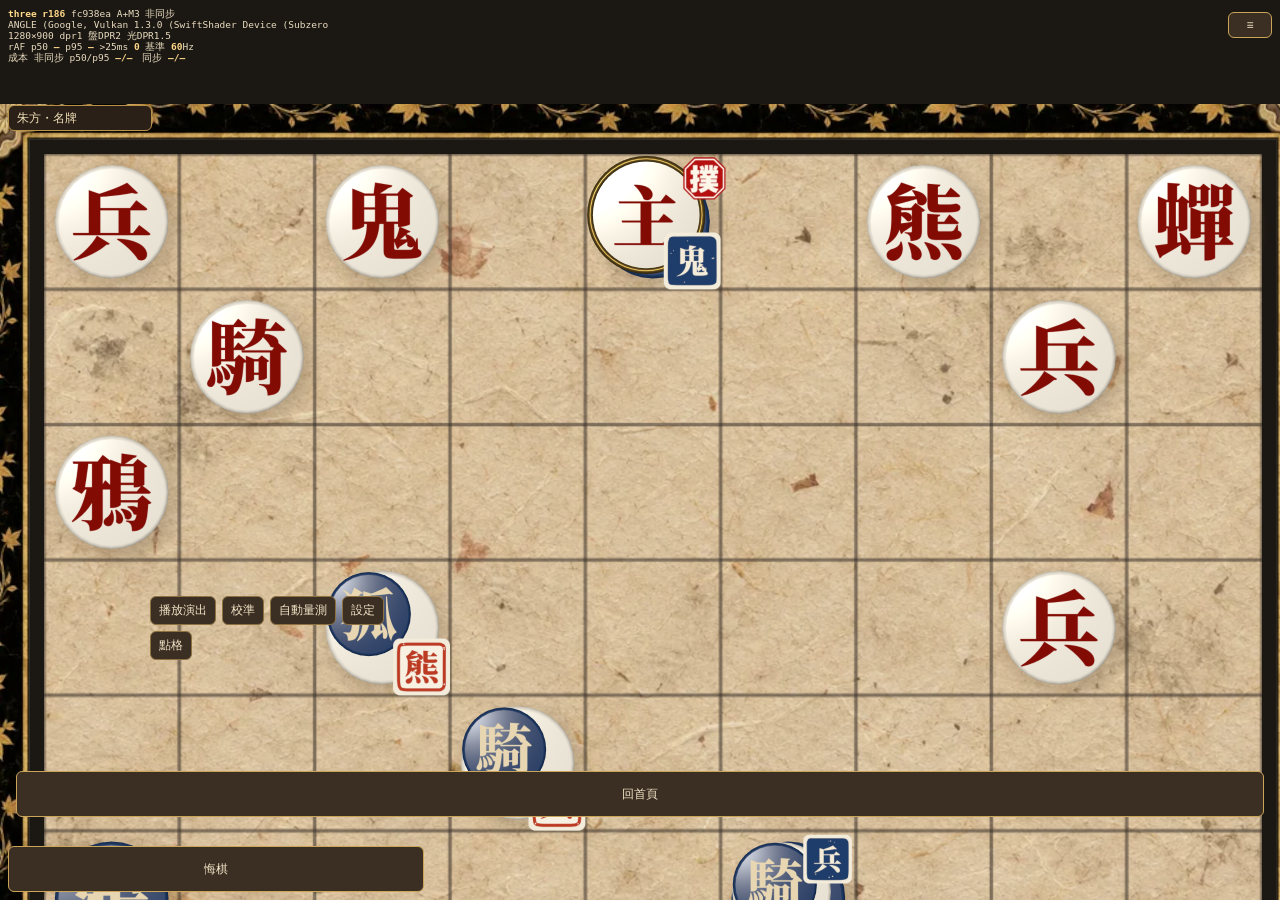
==== glprobe/index.html @ f81890a7 "deploy: glprobe（WebGL P1 量測頁） Source: jieshi@fc938ea Codex-Review: skip - no-rule-change" ====
<!doctype html>
<html lang="zh-Hant">
<head>
<meta charset="utf-8">
<meta name="viewport" content="width=device-width, initial-scale=1, viewport-fit=cover">
<title>glprobe：WebGL P1 量測頁</title>
<style>html,body{color:#e8dcc4;background:#1b1712;height:100%;margin:0;padding:0;font:12px/1.35 -apple-system,PingFang TC,Noto Sans TC,sans-serif;overflow:hidden}#stage{width:100vw;height:100vh;position:relative;overflow:hidden}.host{width:0;height:0;position:absolute;top:0;left:0}.fake{box-sizing:border-box;z-index:1;-webkit-user-select:none;user-select:none;border-radius:6px;align-items:center;padding:0 8px;font-size:12px;display:flex;position:absolute}.plate{color:#f0dfb8;background:#2a2017;border:1px solid #b9924a}.fbtn{color:#f3e6c8;background:#3b2e22;border:1px solid #c9a55a;justify-content:center}#hud{color:#e9dcc0;white-space:nowrap;z-index:2;width:322px;height:90px;font:9.5px/11px ui-monospace,Menlo,monospace;position:absolute;top:8px;left:8px;overflow:hidden}#hud b{color:#ffd98a;font-weight:600}#tapLayer{z-index:3;pointer-events:none;position:absolute}#tapMark{box-sizing:border-box;z-index:4;pointer-events:none;border:2px solid #ff5a3c;border-radius:50%;width:20px;height:20px;display:none;position:absolute}#dock{z-index:2;flex-wrap:wrap;gap:6px;width:235px;display:flex;position:absolute;top:596px;left:150px}#dock button,#panel button{color:#f3e6c8;background:#3b2e22;border:1px solid #8d7140;border-radius:6px;padding:5px 8px;font-size:12px}#panel button.on{background:#6b4f22;border-color:#ffd98a}#panel{z-index:30;background:#14100cf5;border-top:1px solid #8d7140;max-height:62vh;padding:8px 10px 24px;position:fixed;bottom:0;left:0;right:0;overflow:auto}#panel .row{flex-wrap:wrap;align-items:center;gap:5px;margin:4px 0;display:flex}#panel .lab{color:#b9a77e;min-width:64px}#panel textarea{color:#e8dcc4;background:#120e0a;border:1px solid #5a4630;width:100%;height:70px;font-size:10px}#panel input[type=text]{color:#e8dcc4;background:#120e0a;border:1px solid #5a4630}.info{color:#c8e0ff;font-size:11px}#card{z-index:10;background:#000;display:none;position:fixed;inset:0;overflow:hidden}body.card-mode #card{display:block}body.card-mode #stage>:not(#cardBar){visibility:hidden}#cardBar{z-index:40;flex-direction:row;gap:8px;display:none;position:fixed;top:calc(50% + 124px);left:50%;transform:translate(-50%)}body.card-mode #cardBar{display:flex}#cardBar button{color:#fff;opacity:.85;background:#333;border:1px solid #888;border-radius:6px;padding:4px 6px;font-size:11px}.cb{box-sizing:border-box;position:absolute}.cb.fine{image-rendering:pixelated}.cb.fid{background:#fff}.cb.fid i{background:#000;width:8px;height:8px;position:absolute;top:4px;left:4px}.cardinfo{color:#888;white-space:nowrap;font-size:11px}</style>
  <script type="module" crossorigin src="./assets/glprobe-DGNmyaK6.js"></script>
</head>
<body>
<div id="stage">
  <div id="hostA" class="host"></div>
  <div id="hostB" class="host"></div>
  <div id="hud">
    <div><b id="hRev"></b> <span id="hBuild"></span> <span id="hMode"></span></div>
    <div id="hRenderer"></div>
    <div id="hView"></div>
    <div>rAF p50 <b id="hRafP50">—</b> p95 <b id="hRafP95">—</b> &gt;25ms <b id="hOver25">—</b> 基準 <b id="hHz">—</b>Hz</div>
    <div>成本 非同步 p50/p95 <b id="hCostA">—</b>　同步 <b id="hCostS">—</b></div>
    <div id="calibInfo" class="info"></div>
    <div id="tapInfo" class="info"></div>
  </div>
  <div id="fkMenu" class="fake fbtn" data-fake="menu">≡</div>
  <div id="fkTop" class="fake plate" data-fake="cmdp1">朱方・名牌</div>
  <div id="fkBot" class="fake plate" data-fake="cmdp0">藍方・名牌</div>
  <div id="fkUndo" class="fake fbtn" data-fake="undo">悔棋</div>
  <div id="fkHome" class="fake fbtn" data-fake="home">回首頁</div>
  <div id="tapLayer"></div>
  <div id="tapMark"></div>
  <div id="dock">
    <button data-act="play">播放演出</button>
    <button data-act="calib">校準</button>
    <button data-act="auto">自動量測</button>
    <button data-act="panel">設定</button>
    <button id="pickBtn">點格</button>
  </div>
  <div id="cardBar"><button data-act="cardNext">下一張</button><button data-act="cardAlt">下段備案</button><button data-act="cardExit">離開</button></div>
</div>
<div id="card"></div>
<div id="panel" hidden>
  <div class="row"><span class="lab">量測條件</span>
    <label><input type="checkbox" id="c1">低耗電關</label><label><input type="checkbox" id="c2">未接電源</label><label><input type="checkbox" id="c3">電量≥50%</label><label><input type="checkbox" id="c4">已靜置5分鐘</label><label><input type="checkbox" id="c5">只開一個分頁</label></div>
  <div class="row"><span class="lab">量測</span><button data-act="baseline">基準頻率</button><button data-act="calib">校準 H1</button><button data-act="auto">自動量測 C1～C11</button><button data-act="stress">5 分鐘壓力測試</button><button data-act="syncMode">HUD 同步／非同步</button>
    <span id="autoInfo" class="info"></span><span id="stressInfo" class="info"></span></div>
  <div class="row"><span class="lab">體感溫度</span><select id="temp"><option value=""></option><option>冷</option><option>溫</option><option>熱</option><option>燙</option></select></div>
  <div class="row"><span class="lab">棋盤 DPR</span><button data-set="dpr=1.5">1.5</button><button data-set="dpr=2">2</button><button data-set="dpr=3">3</button>
    <span class="lab">光 DPR</span><button data-set="overlayDpr=1">1</button><button data-set="overlayDpr=1.5">1.5</button><button data-set="overlayDpr=2">2</button></div>
  <div class="row"><span class="lab">MSAA</span><button data-set="msaa=true">開</button><button data-set="msaa=false">關</button>
    <span class="lab">陰影</span><button data-set="shadow=false">關</button><button data-set="shadow=true">開</button>
    <span class="lab">bloom</span><button data-set="bloom=off">關</button><button data-set="bloom=fake">假</button><button data-set="bloom=true">真</button></div>
  <div class="row"><span class="lab">D5</span><button data-set="scheme=A">方案 A</button><button data-set="scheme=B">方案 B</button><button data-set="blend=M3">M3</button><button data-set="blend=M1">M1</button></div>
  <div class="row"><span class="lab">D17</span><button data-set="stackCase=a">(a) 不錯位</button><button data-set="stackCase=b">(b) 階梯</button><button data-set="stackCase=c">(c) 細邊</button></div>
  <div class="row"><span class="lab">主倍率</span><input type="range" id="mSlider" min="1.08" max="1.20" step="0.01" value="1.14"><span id="mVal"></span>　s_k <span id="skVal"></span></div>
  <div class="row"><span class="lab">鏡頭</span><button data-set="cam=ortho">正交</button><button data-set="cam=persp">透視</button>
    仰角 <input type="range" id="elevSlider" min="60" max="90" step="1" value="90"><span id="elevVal"></span>
    D <input type="range" id="dSlider" min="16" max="45" step="1" value="23"><span id="dVal"></span></div>
  <div class="row"><span class="lab">示意</span><button data-act="d26" data-val="1">D26 硬洞</button><button data-act="d26" data-val="2">D26 羽化</button><button data-act="d26" data-val="0">關</button><button data-act="card">iOS 測試卡</button></div>
  <div class="row"><span class="lab">點格</span><button data-act="tapOrtho">正俯視 27 題</button><button data-act="tapOblique">斜視 27 題</button><button data-act="move">搬移測試</button><span id="moveInfo" class="info"></span></div>
  <div class="row"><span class="lab">選擇</span>D17 <select id="pickCase"><option></option><option>a</option><option>b</option><option>c</option></select>
    主在疊頂例外版 <select id="pickKingEx"><option></option><option>要</option><option>不要</option></select>
    D27 <input type="text" id="pickM" size="5"> D26 羽化 <select id="pickD26"><option></option><option>可以</option><option>不行</option></select></div>
  <div class="row"><span class="lab">備註</span><input type="text" id="noteO2" placeholder="O2 傾斜手感" size="18"><input type="text" id="noteO5" placeholder="O5 溫度" size="10"><input type="text" id="noteO7" placeholder="O7 光 DPR 1.5／2" size="18"></div>
  <div class="row"><button data-act="copy">一鍵複製</button><button data-act="download">下載 .json</button><span id="copyInfo" class="info"></span></div>
  <textarea id="jsonBox" readonly></textarea>
</div>
</body>
</html>
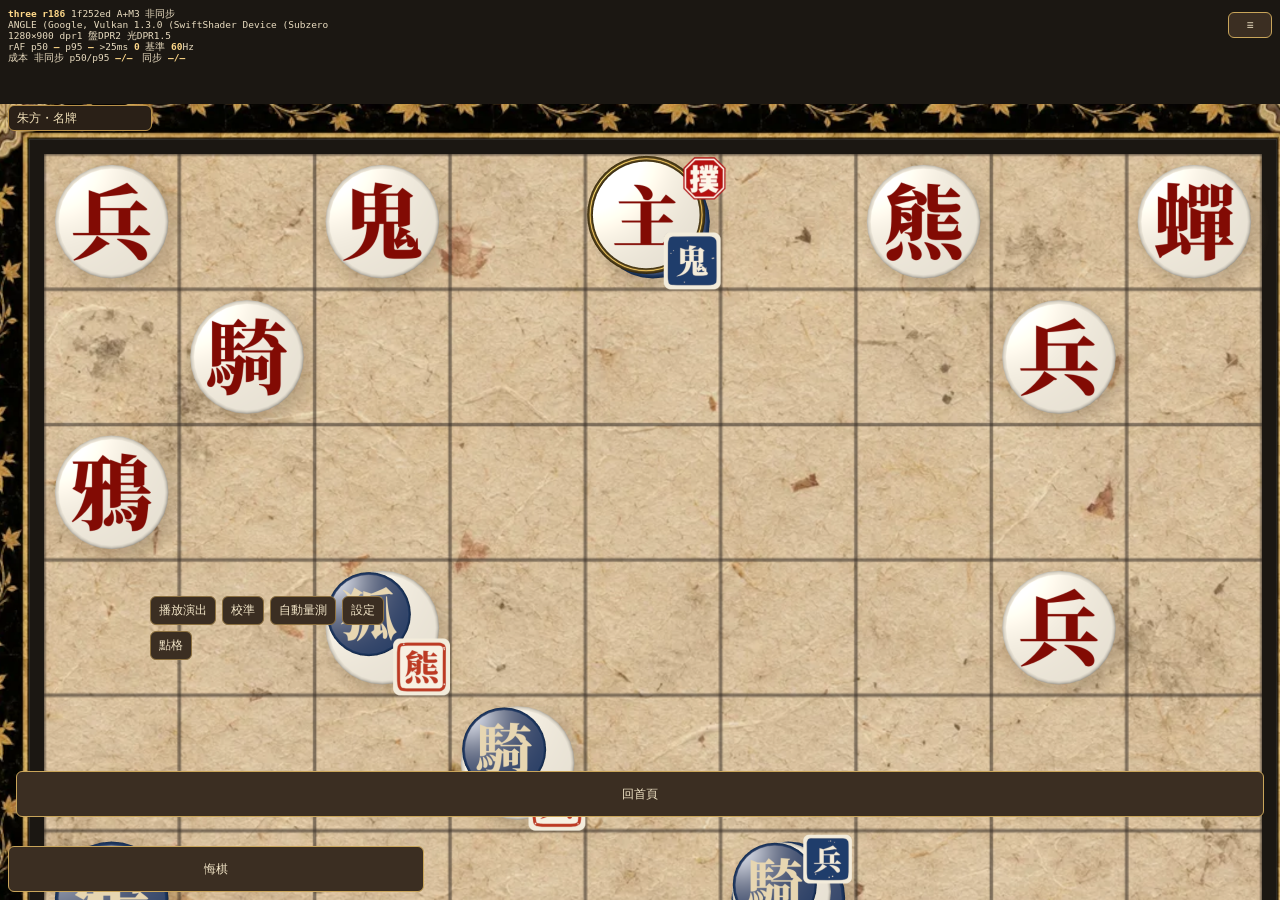
==== commit e64b4ad7: "deploy: glprobe P1-A8 (1f252ed) Source: jieshi@1f252ed7bc7e8c15bd92a531351e625e3585ed95 Codex-Review" ====
--- a/glprobe/index.html
+++ b/glprobe/index.html
@@ -4,8 +4,8 @@
 <meta charset="utf-8">
 <meta name="viewport" content="width=device-width, initial-scale=1, viewport-fit=cover">
 <title>glprobe：WebGL P1 量測頁</title>
-<style>html,body{color:#e8dcc4;background:#1b1712;height:100%;margin:0;padding:0;font:12px/1.35 -apple-system,PingFang TC,Noto Sans TC,sans-serif;overflow:hidden}#stage{width:100vw;height:100vh;position:relative;overflow:hidden}.host{width:0;height:0;position:absolute;top:0;left:0}.fake{box-sizing:border-box;z-index:1;-webkit-user-select:none;user-select:none;border-radius:6px;align-items:center;padding:0 8px;font-size:12px;display:flex;position:absolute}.plate{color:#f0dfb8;background:#2a2017;border:1px solid #b9924a}.fbtn{color:#f3e6c8;background:#3b2e22;border:1px solid #c9a55a;justify-content:center}#hud{color:#e9dcc0;white-space:nowrap;z-index:2;width:322px;height:90px;font:9.5px/11px ui-monospace,Menlo,monospace;position:absolute;top:8px;left:8px;overflow:hidden}#hud b{color:#ffd98a;font-weight:600}#tapLayer{z-index:3;pointer-events:none;position:absolute}#tapMark{box-sizing:border-box;z-index:4;pointer-events:none;border:2px solid #ff5a3c;border-radius:50%;width:20px;height:20px;display:none;position:absolute}#dock{z-index:2;flex-wrap:wrap;gap:6px;width:235px;display:flex;position:absolute;top:596px;left:150px}#dock button,#panel button{color:#f3e6c8;background:#3b2e22;border:1px solid #8d7140;border-radius:6px;padding:5px 8px;font-size:12px}#panel button.on{background:#6b4f22;border-color:#ffd98a}#panel{z-index:30;background:#14100cf5;border-top:1px solid #8d7140;max-height:62vh;padding:8px 10px 24px;position:fixed;bottom:0;left:0;right:0;overflow:auto}#panel .row{flex-wrap:wrap;align-items:center;gap:5px;margin:4px 0;display:flex}#panel .lab{color:#b9a77e;min-width:64px}#panel textarea{color:#e8dcc4;background:#120e0a;border:1px solid #5a4630;width:100%;height:70px;font-size:10px}#panel input[type=text]{color:#e8dcc4;background:#120e0a;border:1px solid #5a4630}.info{color:#c8e0ff;font-size:11px}#card{z-index:10;background:#000;display:none;position:fixed;inset:0;overflow:hidden}body.card-mode #card{display:block}body.card-mode #stage>:not(#cardBar){visibility:hidden}#cardBar{z-index:40;flex-direction:row;gap:8px;display:none;position:fixed;top:calc(50% + 124px);left:50%;transform:translate(-50%)}body.card-mode #cardBar{display:flex}#cardBar button{color:#fff;opacity:.85;background:#333;border:1px solid #888;border-radius:6px;padding:4px 6px;font-size:11px}.cb{box-sizing:border-box;position:absolute}.cb.fine{image-rendering:pixelated}.cb.fid{background:#fff}.cb.fid i{background:#000;width:8px;height:8px;position:absolute;top:4px;left:4px}.cardinfo{color:#888;white-space:nowrap;font-size:11px}</style>
-  <script type="module" crossorigin src="./assets/glprobe-DGNmyaK6.js"></script>
+<style>html,body{color:#e8dcc4;background:#1b1712;height:100%;margin:0;padding:0;font:12px/1.35 -apple-system,PingFang TC,Noto Sans TC,sans-serif;overflow:hidden}#stage{width:100vw;height:100vh;position:relative;overflow:hidden}.host{width:0;height:0;position:absolute;top:0;left:0}.fake{box-sizing:border-box;z-index:1;-webkit-user-select:none;user-select:none;border-radius:6px;align-items:center;padding:0 8px;font-size:12px;display:flex;position:absolute}.plate{color:#f0dfb8;background:#2a2017;border:1px solid #b9924a}.fbtn{color:#f3e6c8;background:#3b2e22;border:1px solid #c9a55a;justify-content:center}#hud{color:#e9dcc0;white-space:nowrap;z-index:2;width:322px;height:90px;font:9.5px/11px ui-monospace,Menlo,monospace;position:absolute;top:8px;left:8px;overflow:hidden}#hud b{color:#ffd98a;font-weight:600}#tapLayer{z-index:3;pointer-events:none;position:absolute}#tapMark{box-sizing:border-box;z-index:4;pointer-events:none;border:2px solid #ff5a3c;border-radius:50%;width:20px;height:20px;display:none;position:absolute}#dock{z-index:2;flex-wrap:wrap;gap:6px;width:235px;display:flex;position:absolute;top:596px;left:150px}#dock button,#panel button{color:#f3e6c8;background:#3b2e22;border:1px solid #8d7140;border-radius:6px;padding:5px 8px;font-size:12px}#panel button.on{background:#6b4f22;border-color:#ffd98a}#panel{z-index:30;background:#14100cf5;border-top:1px solid #8d7140;max-height:62vh;padding:8px 10px 24px;position:fixed;bottom:0;left:0;right:0;overflow:auto}#panel .panelHead{z-index:1;background:#14100cfa;border-bottom:1px solid #5a4630;align-items:center;gap:8px;margin-top:-8px;padding:6px 0;display:flex;position:sticky;top:-8px}#panel .panelHead button{padding:6px 16px;font-size:14px}button.busy,button:disabled{opacity:.45}#panel .row{flex-wrap:wrap;align-items:center;gap:5px;margin:4px 0;display:flex}#panel .lab{color:#b9a77e;min-width:64px}#panel textarea{color:#e8dcc4;background:#120e0a;border:1px solid #5a4630;width:100%;height:70px;font-size:10px}#panel input[type=text]{color:#e8dcc4;background:#120e0a;border:1px solid #5a4630}.info{color:#c8e0ff;font-size:11px}#card{z-index:10;background:#000;display:none;position:fixed;inset:0;overflow:hidden}body.card-mode #card{display:block}body.card-mode #stage>:not(#cardBar){visibility:hidden}#cardBar{z-index:40;flex-direction:row;gap:8px;display:none;position:fixed;top:calc(50% + 124px);left:50%;transform:translate(-50%)}body.card-mode #cardBar{display:flex}#cardBar button{color:#fff;opacity:.85;background:#333;border:1px solid #888;border-radius:6px;padding:4px 6px;font-size:11px}.cb{box-sizing:border-box;position:absolute}.cb.fine{image-rendering:pixelated}.cb.fid{background:#fff}.cb.fid i{background:#000;width:8px;height:8px;position:absolute;top:4px;left:4px}.cardinfo{color:#888;white-space:nowrap;font-size:11px}</style>
+  <script type="module" crossorigin src="./assets/glprobe-CqsvosZS.js"></script>
 </head>
 <body>
 <div id="stage">
@@ -19,6 +19,7 @@
     <div>成本 非同步 p50/p95 <b id="hCostA">—</b>　同步 <b id="hCostS">—</b></div>
     <div id="calibInfo" class="info"></div>
     <div id="tapInfo" class="info"></div>
+    <div id="busyInfo" class="info"></div>
   </div>
   <div id="fkMenu" class="fake fbtn" data-fake="menu">≡</div>
   <div id="fkTop" class="fake plate" data-fake="cmdp1">朱方・名牌</div>
@@ -38,6 +39,7 @@
 </div>
 <div id="card"></div>
 <div id="panel" hidden>
+  <div class="panelHead"><button data-act="panelClose" id="panelClose">收起</button><span id="busyInfo2"></span></div>
   <div class="row"><span class="lab">量測條件</span>
     <label><input type="checkbox" id="c1">低耗電關</label><label><input type="checkbox" id="c2">未接電源</label><label><input type="checkbox" id="c3">電量≥50%</label><label><input type="checkbox" id="c4">已靜置5分鐘</label><label><input type="checkbox" id="c5">只開一個分頁</label></div>
   <div class="row"><span class="lab">量測</span><button data-act="baseline">基準頻率</button><button data-act="calib">校準 H1</button><button data-act="auto">自動量測 C1～C11</button><button data-act="stress">5 分鐘壓力測試</button><button data-act="syncMode">HUD 同步／非同步</button>
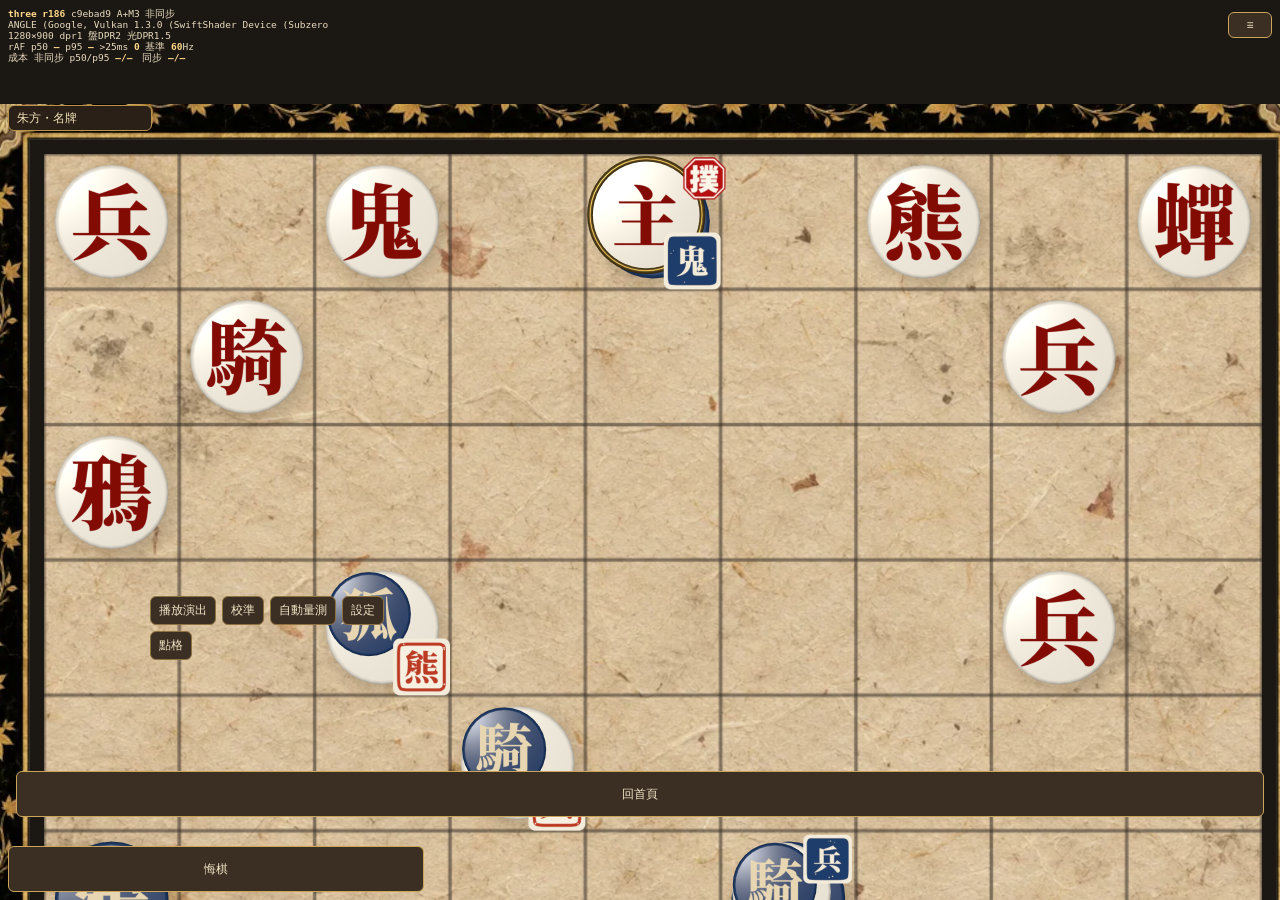
==== commit 19069c17: "deploy: glprobe T2i viewport fix (c9ebad9) Source: jieshi@c9ebad94f77fb2a79c959ae6651d4cf029c8db9a C" ====
--- a/glprobe/index.html
+++ b/glprobe/index.html
@@ -4,8 +4,8 @@
 <meta charset="utf-8">
 <meta name="viewport" content="width=device-width, initial-scale=1, viewport-fit=cover">
 <title>glprobe：WebGL P1 量測頁</title>
-<style>html,body{color:#e8dcc4;background:#1b1712;height:100%;margin:0;padding:0;font:12px/1.35 -apple-system,PingFang TC,Noto Sans TC,sans-serif;overflow:hidden}#stage{width:100vw;height:100vh;position:relative;overflow:hidden}.host{width:0;height:0;position:absolute;top:0;left:0}.fake{box-sizing:border-box;z-index:1;-webkit-user-select:none;user-select:none;border-radius:6px;align-items:center;padding:0 8px;font-size:12px;display:flex;position:absolute}.plate{color:#f0dfb8;background:#2a2017;border:1px solid #b9924a}.fbtn{color:#f3e6c8;background:#3b2e22;border:1px solid #c9a55a;justify-content:center}#hud{color:#e9dcc0;white-space:nowrap;z-index:2;width:322px;height:90px;font:9.5px/11px ui-monospace,Menlo,monospace;position:absolute;top:8px;left:8px;overflow:hidden}#hud b{color:#ffd98a;font-weight:600}#tapLayer{z-index:3;pointer-events:none;position:absolute}#tapMark{box-sizing:border-box;z-index:4;pointer-events:none;border:2px solid #ff5a3c;border-radius:50%;width:20px;height:20px;display:none;position:absolute}#dock{z-index:2;flex-wrap:wrap;gap:6px;width:235px;display:flex;position:absolute;top:596px;left:150px}#dock button,#panel button{color:#f3e6c8;background:#3b2e22;border:1px solid #8d7140;border-radius:6px;padding:5px 8px;font-size:12px}#panel button.on{background:#6b4f22;border-color:#ffd98a}#panel{z-index:30;background:#14100cf5;border-top:1px solid #8d7140;max-height:62vh;padding:8px 10px 24px;position:fixed;bottom:0;left:0;right:0;overflow:auto}#panel .panelHead{z-index:1;background:#14100cfa;border-bottom:1px solid #5a4630;align-items:center;gap:8px;margin-top:-8px;padding:6px 0;display:flex;position:sticky;top:-8px}#panel .panelHead button{padding:6px 16px;font-size:14px}button.busy,button:disabled{opacity:.45}#panel .row{flex-wrap:wrap;align-items:center;gap:5px;margin:4px 0;display:flex}#panel .lab{color:#b9a77e;min-width:64px}#panel textarea{color:#e8dcc4;background:#120e0a;border:1px solid #5a4630;width:100%;height:70px;font-size:10px}#panel input[type=text]{color:#e8dcc4;background:#120e0a;border:1px solid #5a4630}.info{color:#c8e0ff;font-size:11px}#card{z-index:10;background:#000;display:none;position:fixed;inset:0;overflow:hidden}body.card-mode #card{display:block}body.card-mode #stage>:not(#cardBar){visibility:hidden}#cardBar{z-index:40;flex-direction:row;gap:8px;display:none;position:fixed;top:calc(50% + 124px);left:50%;transform:translate(-50%)}body.card-mode #cardBar{display:flex}#cardBar button{color:#fff;opacity:.85;background:#333;border:1px solid #888;border-radius:6px;padding:4px 6px;font-size:11px}.cb{box-sizing:border-box;position:absolute}.cb.fine{image-rendering:pixelated}.cb.fid{background:#fff}.cb.fid i{background:#000;width:8px;height:8px;position:absolute;top:4px;left:4px}.cardinfo{color:#888;white-space:nowrap;font-size:11px}</style>
-  <script type="module" crossorigin src="./assets/glprobe-CqsvosZS.js"></script>
+<style>html,body{color:#e8dcc4;background:#1b1712;height:100%;margin:0;padding:0;font:12px/1.35 -apple-system,PingFang TC,Noto Sans TC,sans-serif;overflow:hidden}#stage{width:100vw;height:100vh;position:relative;overflow:hidden}.host{width:0;height:0;position:absolute;top:0;left:0}.fake{box-sizing:border-box;z-index:1;-webkit-user-select:none;user-select:none;border-radius:6px;align-items:center;padding:0 8px;font-size:12px;display:flex;position:absolute}.plate{color:#f0dfb8;background:#2a2017;border:1px solid #b9924a}.fbtn{color:#f3e6c8;background:#3b2e22;border:1px solid #c9a55a;justify-content:center}#hud{color:#e9dcc0;white-space:nowrap;z-index:2;width:322px;height:90px;font:9.5px/11px ui-monospace,Menlo,monospace;position:absolute;top:8px;left:8px;overflow:hidden}#hud b{color:#ffd98a;font-weight:600}#tapLayer{z-index:3;pointer-events:none;position:absolute}#tapMark{box-sizing:border-box;z-index:4;pointer-events:none;border:2px solid #ff5a3c;border-radius:50%;width:20px;height:20px;display:none;position:absolute}#dock{z-index:2;flex-wrap:wrap;gap:6px;width:235px;display:flex;position:absolute;top:596px;left:150px}#dock button,#panel button{color:#f3e6c8;background:#3b2e22;border:1px solid #8d7140;border-radius:6px;padding:5px 8px;font-size:12px}#panel button.on{background:#6b4f22;border-color:#ffd98a}#panel{z-index:30;background:#14100cf5;border-top:1px solid #8d7140;max-height:62vh;padding:8px 10px 24px;position:fixed;bottom:0;left:0;right:0;overflow:auto}#panel .panelHead{z-index:1;background:#14100cfa;border-bottom:1px solid #5a4630;align-items:center;gap:8px;margin-top:-8px;padding:6px 0;display:flex;position:sticky;top:-8px}#panel .panelHead button{padding:6px 16px;font-size:14px}button.busy,button:disabled{opacity:.45}#panel .row{flex-wrap:wrap;align-items:center;gap:5px;margin:4px 0;display:flex}#panel .lab{color:#b9a77e;min-width:64px}#panel textarea{color:#e8dcc4;background:#120e0a;border:1px solid #5a4630;width:100%;height:70px;font-size:10px}#panel input[type=text]{color:#e8dcc4;background:#120e0a;border:1px solid #5a4630}.info{color:#c8e0ff;font-size:11px}#card{z-index:10;background:#000;display:none;position:fixed;inset:0;overflow:hidden}body.card-mode #card{display:block}body.card-mode #stage>:not(#cardBar){visibility:hidden}#cardBar{z-index:40;flex-direction:row;gap:8px;height:26px;display:none;position:fixed}body.card-mode #cardBar{display:flex}#cardBar button{box-sizing:border-box;white-space:nowrap;color:#fff;opacity:.85;background:#333;border:1px solid #888;border-radius:6px;flex-shrink:0;height:26px;padding:4px 6px;font-size:11px}.cb{box-sizing:border-box;position:absolute}.cb.fine{image-rendering:pixelated}.cb.fid{background:#fff}.cb.fid i{background:#000;width:8px;height:8px;position:absolute;top:4px;left:4px}.cardinfo{color:#888;white-space:nowrap;font-size:11px;line-height:18px}.card-rejected{color:#fff;position:absolute;top:16px;left:16px;right:16px}</style>
+  <script type="module" crossorigin src="./assets/glprobe-i2ulOQQb.js"></script>
 </head>
 <body>
 <div id="stage">
